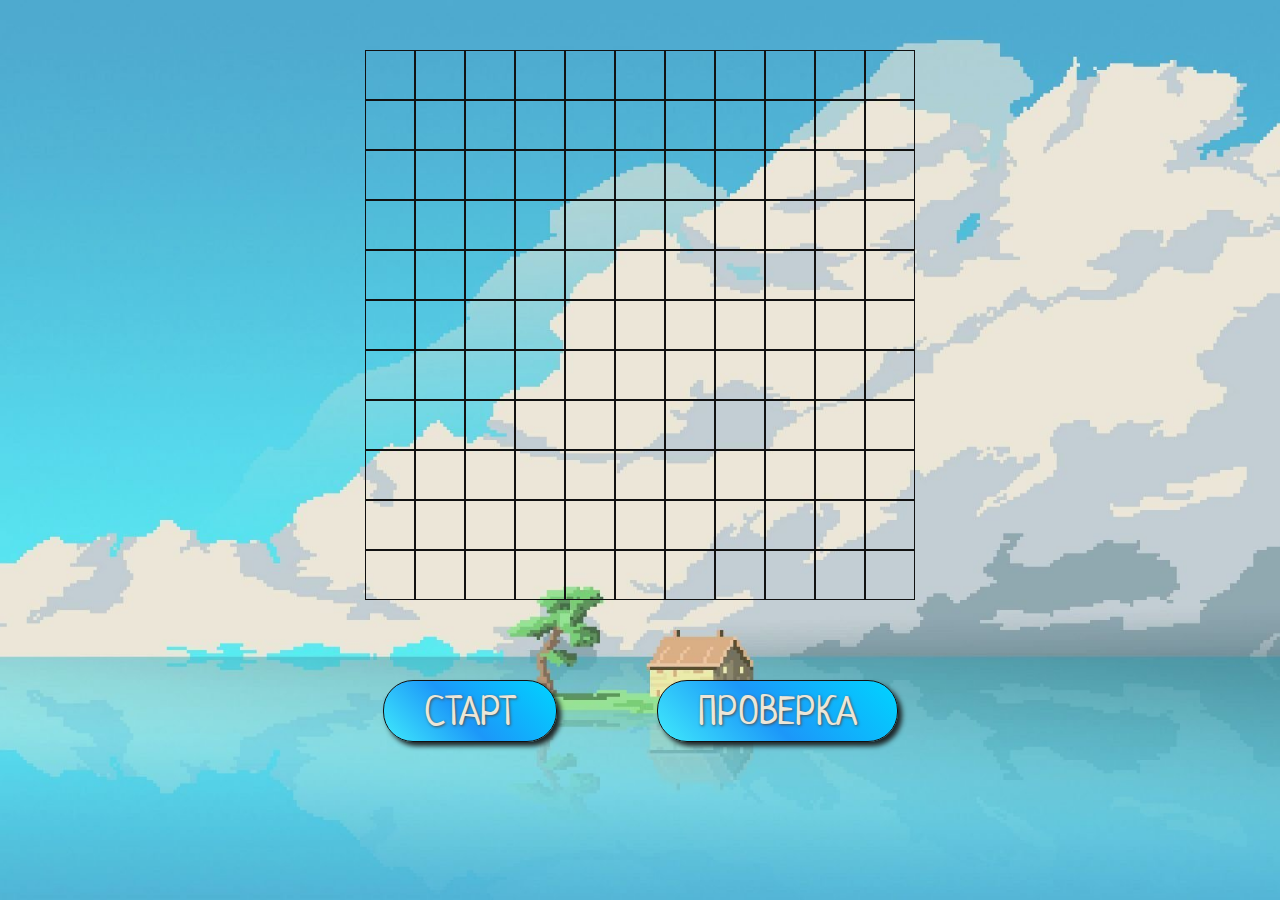
==== index.html @ 689901d8 "Add files via upload" ====
<!DOCTYPE html>
<html lang="ru">

<head>
    <meta charset="UTF-8">
    <meta http-equiv="X-UA-Compatible" content="IE=edge">
    <meta name="viewport" content="width=device-width, initial-scale=1.0">
    <link rel="stylesheet" href="css/style.css">
</head>

<body>
    <div class="web"></div>
    <div class="btns">
        <div class="button btn-start">СТАРТ</div>
        <div class="button btn-test">ПРОВЕРКА</div>
    </div>
        <div class="result">
        <div class="result-text">результаты</div>
        <div class="button btn-retry">РЕСТАРТ</div>
    </div>
    <script src="js/base.js"></script>
    <script src="js/script.js"></script>
</body>

</html>
---- css/style.css ----
@import url('null.css');
@import url('https://fonts.googleapis.com/css2?family=Neucha&display=swap');

body{
    font-family: 'Neucha', cursive;
    font-size: 40px;
    display: flex;
    flex-direction: column;
    align-items: center;
    gap: 30px;
    background-image: url(../img/bg.jpg);
    background-position: center;
    background-repeat: no-repeat;
    background-size: cover;
}
.web{
    display: grid;
    grid-template-columns: repeat(11,1fr);
    max-width: 550px;
    margin: 50px auto;
}
.block{
    width: 50px;
    height: 50px;
    border: #111 1px solid;
}
.block.checked{
    background-color: #111;
}
.btns   {
    display: flex;
    gap: 100px;
}
.pixel.checked{
    background-color: red;
    opacity: 0.5;
    width: 100%;
    height: 100%;
}
.button{
    color: #ece6d8;
    text-shadow: #4a4f52 1px 1px 3px;
    font-size: 40px;
    display: inline-block;
    background: linear-gradient(47deg, rgba(64,234,251,1) 0%, rgba(28,151,249,1) 45%, rgba(0,212,255,1) 100%);
    border: #111 1px solid;
    padding: 10px 40px;
    border-radius: 30px;
    box-shadow: #1d2527 4px 4px 5px;
}
.result{
    width: 550px;
    padding: 60px;
    display: flex;
    gap: 10px;
    flex-direction: column;
    align-items: center;
    position: absolute;
    top: -30%;
    left: 50%;
    transform: translate(-50%,-50%);
    background-color: #111;
    clip-path: polygon(100.00% 0.00%,100.00% 75%,50% 100%,0.00% 75%,0.00% 0.00%,50% 15%);
    transition: all 300ms ease-out;
    z-index: 10;
}
.result::after{
    position: absolute;
    content: '';
    width: 100%;
    height: 100%;
    background: linear-gradient(0deg, rgba(236,230,216,1) 0%, rgba(195,206,212,1) 45%, rgba(144,169,176,1) 100%);
    top: -4px;
    left: -4px;
    z-index: -1;
    clip-path: polygon(100.00% 0.00%,100.00% 75%,50% 100%,0.00% 75%,0.00% 0.00%,50% 15%);
}
.result.active{
    top: 75%;
    
}
.btn-retry{
    margin: 10px;
}

@media(max-width: 570px){
    .block{
        width: 40px;
        height: 40px;
    }
    .web{
        width: 440px;
    }
    .btns{
        gap: 30px;
    }
    .result.active{
        top: 70%;
        width: 440px;
    }
}
@media(max-width: 450px){
    .block{
        width: 29px;
        height: 29px;
    }
    .web{
        width: 319px;
    }
    .btns{
        flex-direction: column;
        align-items: center;
        gap: 30px;
    }
    .result.active{
        top: 60%;
        width: 319px;
    }
}
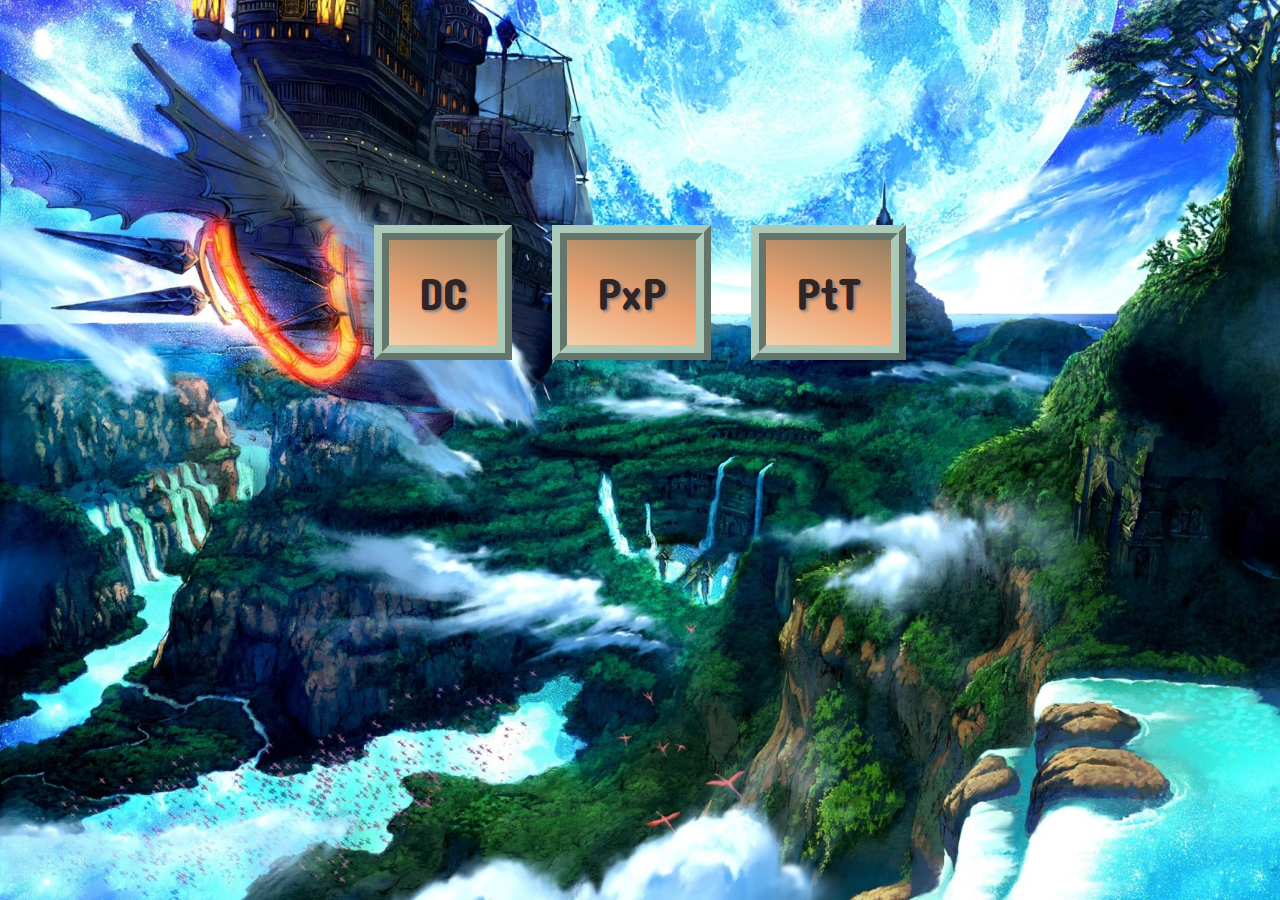
==== commit 824b3036: "Add files via upload" ====
--- a/index.html
+++ b/index.html
@@ -1,5 +1,5 @@
 <!DOCTYPE html>
-<html lang="ru">
+<html lang="en">
 
 <head>
     <meta charset="UTF-8">
@@ -9,17 +9,20 @@
 </head>
 
 <body>
-    <div class="web"></div>
-    <div class="btns">
-        <div class="button btn-start">СТАРТ</div>
-        <div class="button btn-test">ПРОВЕРКА</div>
+    <div class="main">
+        <div class="games">
+            <a href="cards/index.html" class="game__link">
+                <div class="cards game">DC <br></div>
+            </a>
+            <a href="pixels/index.html" class="game__link">
+                <div class="pixels game">PxP <br></div>
+            </a>
+            <a href="treasure/index.html" class="game__link">
+                <div class="treasure game">PtT <br></div>
+            </a>
+
+        </div>
     </div>
-        <div class="result">
-        <div class="result-text">результаты</div>
-        <div class="button btn-retry">РЕСТАРТ</div>
-    </div>
-    <script src="js/base.js"></script>
-    <script src="js/script.js"></script>
 </body>
 
 </html>--- a/css/style.css
+++ b/css/style.css
@@ -1,119 +1,60 @@
 @import url('null.css');
-@import url('https://fonts.googleapis.com/css2?family=Neucha&display=swap');
+@import url('https://fonts.googleapis.com/css2?family=Concert+One&display=swap');
 
-body{
-    font-family: 'Neucha', cursive;
-    font-size: 40px;
-    display: flex;
-    flex-direction: column;
-    align-items: center;
-    gap: 30px;
+.main{
     background-image: url(../img/bg.jpg);
-    background-position: center;
+    height: 100vh;
+    background-position: top left;
     background-repeat: no-repeat;
     background-size: cover;
 }
-.web{
-    display: grid;
-    grid-template-columns: repeat(11,1fr);
-    max-width: 550px;
-    margin: 50px auto;
+.games{
+    display: flex;
+    justify-content: center;
+    align-items: center;
+    gap: 40px;
+    max-width: 800px;
+    margin: 0 auto;
+    padding-top: 25vh;
+    flex-wrap: wrap;
 }
-.block{
-    width: 50px;
-    height: 50px;
-    border: #111 1px solid;
+.game__link{
+    max-width: 300px;
+      
 }
-.block.checked{
-    background-color: #111;
-}
-.btns   {
-    display: flex;
-    gap: 100px;
-}
-.pixel.checked{
-    background-color: red;
-    opacity: 0.5;
+.game{
+    color: #302524;
+    background: linear-gradient(17deg, rgba(245,207,170,1) 0%, rgba(236,162,113,1) 45%, rgba(145,128,98,1) 100%);
+    font-family: 'Concert One', cursive;
+    text-align: center;
     width: 100%;
     height: 100%;
+    font-size: 45px;
+    padding: 30px;
+    border: #111 1px solid;
+    cursor: pointer;
+    border: 4mm ridge #abcab9;
+    transition: all 400ms;
+    text-shadow: rgb(129, 124, 124) 2px 2px 3px;
 }
-.button{
-    color: #ece6d8;
-    text-shadow: #4a4f52 1px 1px 3px;
-    font-size: 40px;
-    display: inline-block;
-    background: linear-gradient(47deg, rgba(64,234,251,1) 0%, rgba(28,151,249,1) 45%, rgba(0,212,255,1) 100%);
-    border: #111 1px solid;
-    padding: 10px 40px;
-    border-radius: 30px;
-    box-shadow: #1d2527 4px 4px 5px;
+.cards:hover::after{
+    content: 'Duplicate Cards';
+    color: #abcab9;
+    text-shadow: #111 2px 2px 3px; 
 }
-.result{
-    width: 550px;
-    padding: 60px;
-    display: flex;
-    gap: 10px;
-    flex-direction: column;
-    align-items: center;
-    position: absolute;
-    top: -30%;
-    left: 50%;
-    transform: translate(-50%,-50%);
-    background-color: #111;
-    clip-path: polygon(100.00% 0.00%,100.00% 75%,50% 100%,0.00% 75%,0.00% 0.00%,50% 15%);
-    transition: all 300ms ease-out;
-    z-index: 10;
+.pixels:hover::after{
+    content: 'Pixel Pictures';
+    color: #abcab9;
+    text-shadow: #111 2px 2px 3px; 
 }
-.result::after{
-    position: absolute;
-    content: '';
-    width: 100%;
-    height: 100%;
-    background: linear-gradient(0deg, rgba(236,230,216,1) 0%, rgba(195,206,212,1) 45%, rgba(144,169,176,1) 100%);
-    top: -4px;
-    left: -4px;
-    z-index: -1;
-    clip-path: polygon(100.00% 0.00%,100.00% 75%,50% 100%,0.00% 75%,0.00% 0.00%,50% 15%);
-}
-.result.active{
-    top: 75%;
-    
-}
-.btn-retry{
-    margin: 10px;
+.treasure:hover::after{
+    content: 'Path to Treasure';
+    color: #abcab9;
+    text-shadow: #111 2px 2px 3px; 
 }
 
-@media(max-width: 570px){
-    .block{
-        width: 40px;
-        height: 40px;
-    }
-    .web{
-        width: 440px;
-    }
-    .btns{
-        gap: 30px;
-    }
-    .result.active{
-        top: 70%;
-        width: 440px;
-    }
+.game:hover{
+    border: 4mm ridge #70867A;
+    background: linear-gradient(17deg, rgb(189, 155, 123) 0%,rgb(204, 130, 81) 45%,rgb(179, 158, 122) 100%);
+    text-shadow: rgb(233, 228, 228) 2px 2px 3px;
 }
-@media(max-width: 450px){
-    .block{
-        width: 29px;
-        height: 29px;
-    }
-    .web{
-        width: 319px;
-    }
-    .btns{
-        flex-direction: column;
-        align-items: center;
-        gap: 30px;
-    }
-    .result.active{
-        top: 60%;
-        width: 319px;
-    }
-}